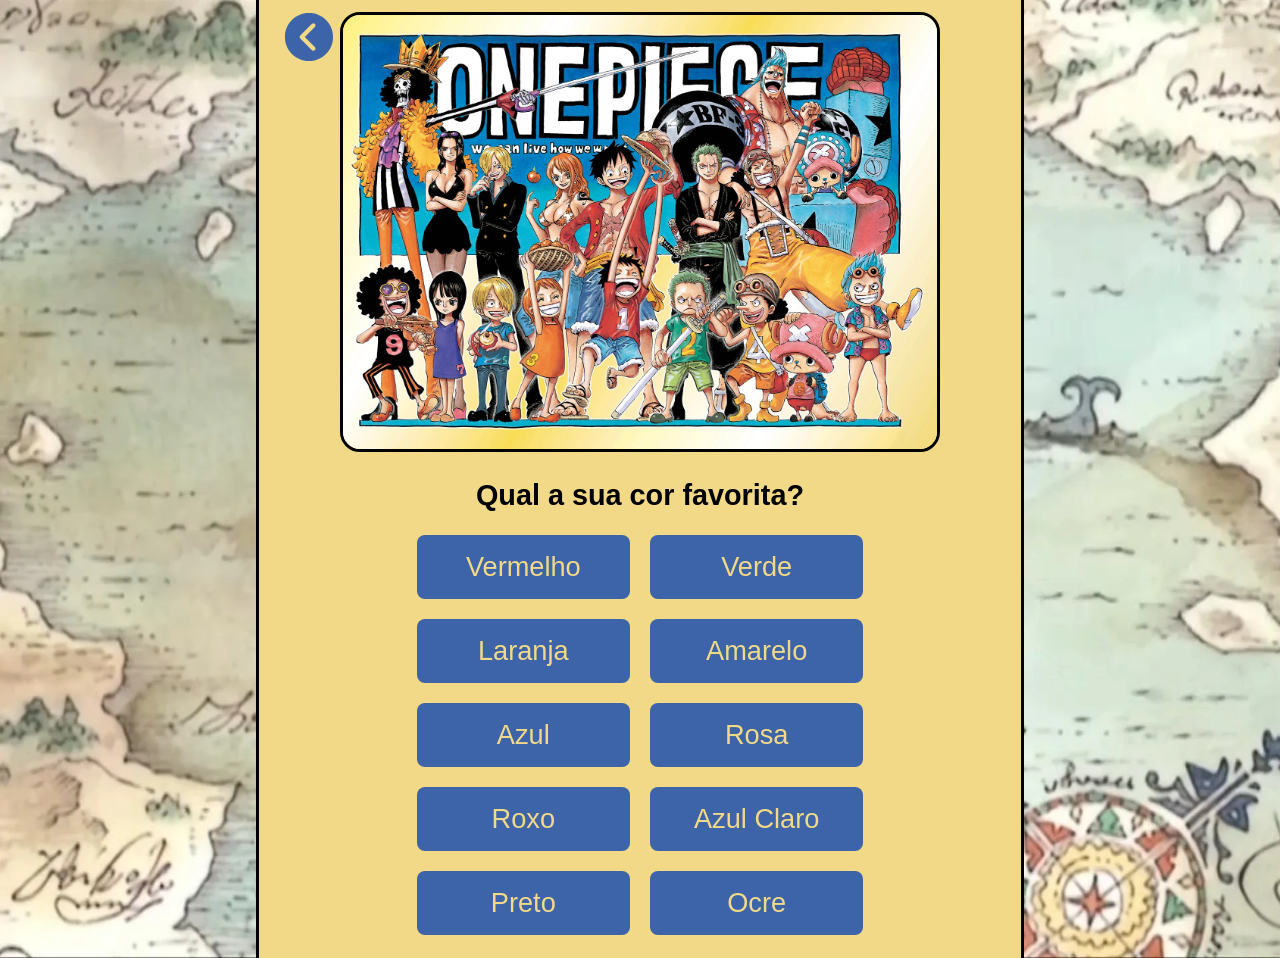
==== html/quiz.html @ 7b6f29ee "add quiz page example" ====
<!DOCTYPE html>
<html lang="pt-br">
<head>
    <meta charset="UTF-8">
    <meta name="viewport" content="width=device-width, initial-scale=1.0">
    <link rel="stylesheet" href="../css/base.css">
    <link rel="stylesheet" href="../css/quiz.css">
    <title>Quiz de Personagem</title>
</head>
<body>
    <main>
        <a class="back-btn" href="index.html"><img class="back-img" src="../assets/images/left-arrow.svg" alt="seta para voltar"></a>
        <div class="illustration-container">
            <img class="illustration"src="../assets/images/question1.webp" alt="imagem ilustrativa">
        </div>
        <strong class="question">Qual a sua cor favorita?</strong>
        <div class="answers-container">
            <button>Vermelho</button>
            <button>Verde</button>
            <button>Laranja</button>
            <button>Amarelo</button>
            <button>Azul</button>
            <button>Rosa</button>
            <button>Roxo</button>
            <button>Azul Claro</button>
            <button>Preto</button>
            <button>Ocre</button>
        </div>
    </main>
</body>
</html>
---- css/base.css ----
* {
    box-sizing: border-box;
    font-family: 'Lucida Sans', 'Lucida Sans Regular', 'Lucida Grande', 'Lucida Sans Unicode', Geneva, Verdana, sans-serif;
}

body {
    margin: 0;
    display: flex;
}
---- css/quiz.css ----
body {
    background-image: url("../assets/images/background-map.webp");
    background-repeat: repeat;
    background-size: cover;
}

main {
    display: flex;
    flex-direction: column;
    align-items: center;
    margin: auto;
    background-color: rgb(241, 217, 136);
    width: 60%;
    height: 100%;
    border-left: solid 3px black;
    border-right: solid 3px black;
}

.back-btn {
    width: 3rem;
    align-self: flex-start;
    position: absolute;
    margin-left: 2%;
    margin-top: 1%;
}

.back-img {
    width: inherit;
}

.illustration {
    margin-top: 2%;
    height: 440px;
    border: solid 3px black;
    border-radius: 20px;
}

.question {
    margin: 3%;
    font-size: 1.8rem;
}

.answers-container {
    display: flex;
    flex-wrap: wrap;
    justify-content: center;
    width: 70%;
    gap: 20px;
    margin-bottom: 3%;
}
button {
    width: 40%;
    height: 4rem;
    margin-top: auto;
    border: none;
    border-radius: 8px;
    background:  #3d63a8;
    font-size: 1.7rem;
    text-decoration: none;
    color: rgb(241, 217, 136);
}
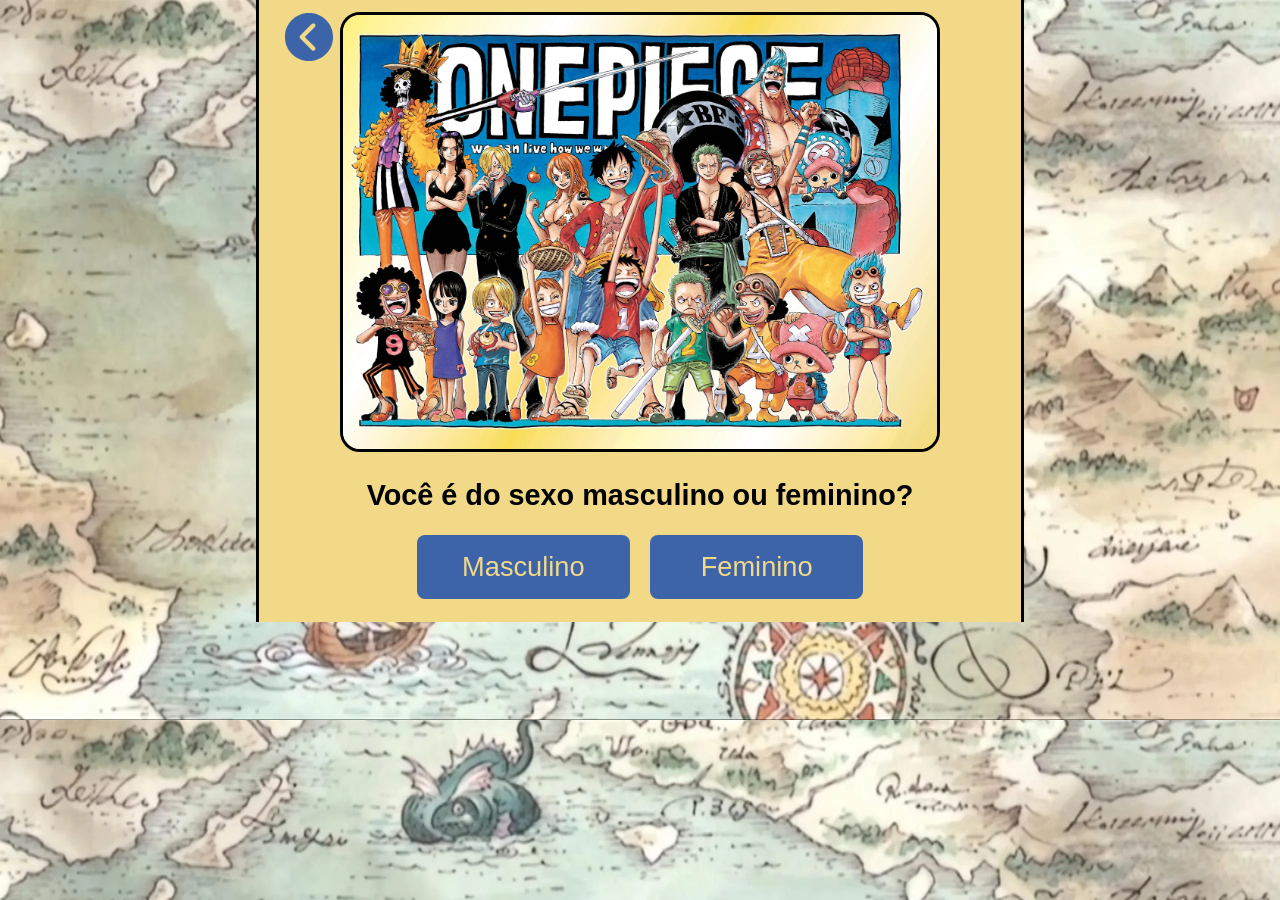
==== commit fe9b5943: "add question pages logic Co-authored-by: Luiz G Carvalho <Nesquike@users.noreply.github.com>" ====
--- a/html/quiz.html
+++ b/html/quiz.html
@@ -9,23 +9,15 @@
 </head>
 <body>
     <main>
-        <a class="back-btn" href="index.html"><img class="back-img" src="../assets/images/left-arrow.svg" alt="seta para voltar"></a>
+        <a class="back-btn" href="../index.html"><img class="back-img" src="../assets/images/left-arrow.svg" alt="seta para voltar"></a>
         <div class="illustration-container">
-            <img class="illustration"src="../assets/images/question1.webp" alt="imagem ilustrativa">
+            <img class="illustration"src="" alt="imagem ilustrativa">
         </div>
-        <strong class="question">Qual a sua cor favorita?</strong>
+        <strong class="question"></strong>
         <div class="answers-container">
-            <button>Vermelho</button>
-            <button>Verde</button>
-            <button>Laranja</button>
-            <button>Amarelo</button>
-            <button>Azul</button>
-            <button>Rosa</button>
-            <button>Roxo</button>
-            <button>Azul Claro</button>
-            <button>Preto</button>
-            <button>Ocre</button>
         </div>
     </main>
+
+    <script type="module" src="../js/script.js"></script>
 </body>
 </html>
--- a/css/quiz.css
+++ b/css/quiz.css
@@ -48,7 +48,7 @@
     gap: 20px;
     margin-bottom: 3%;
 }
-button {
+.answer-button {
     width: 40%;
     height: 4rem;
     margin-top: auto;
